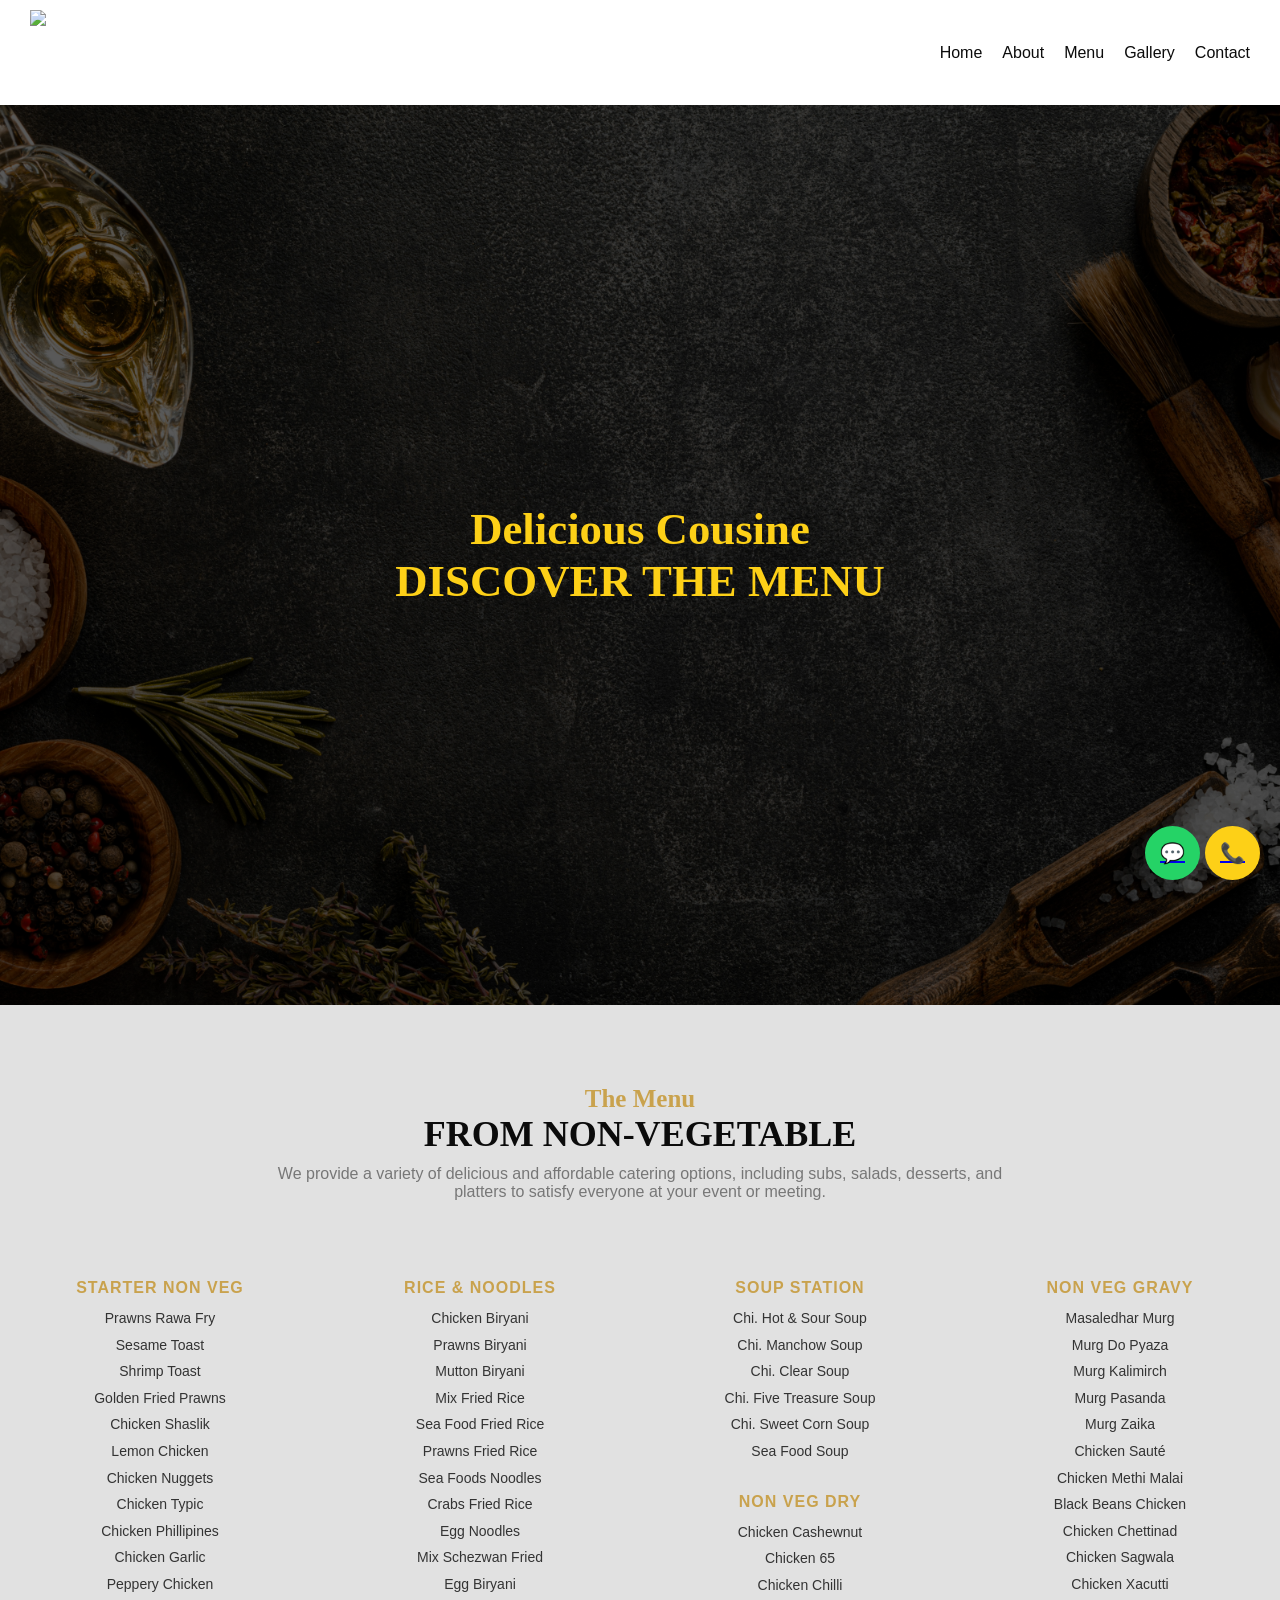
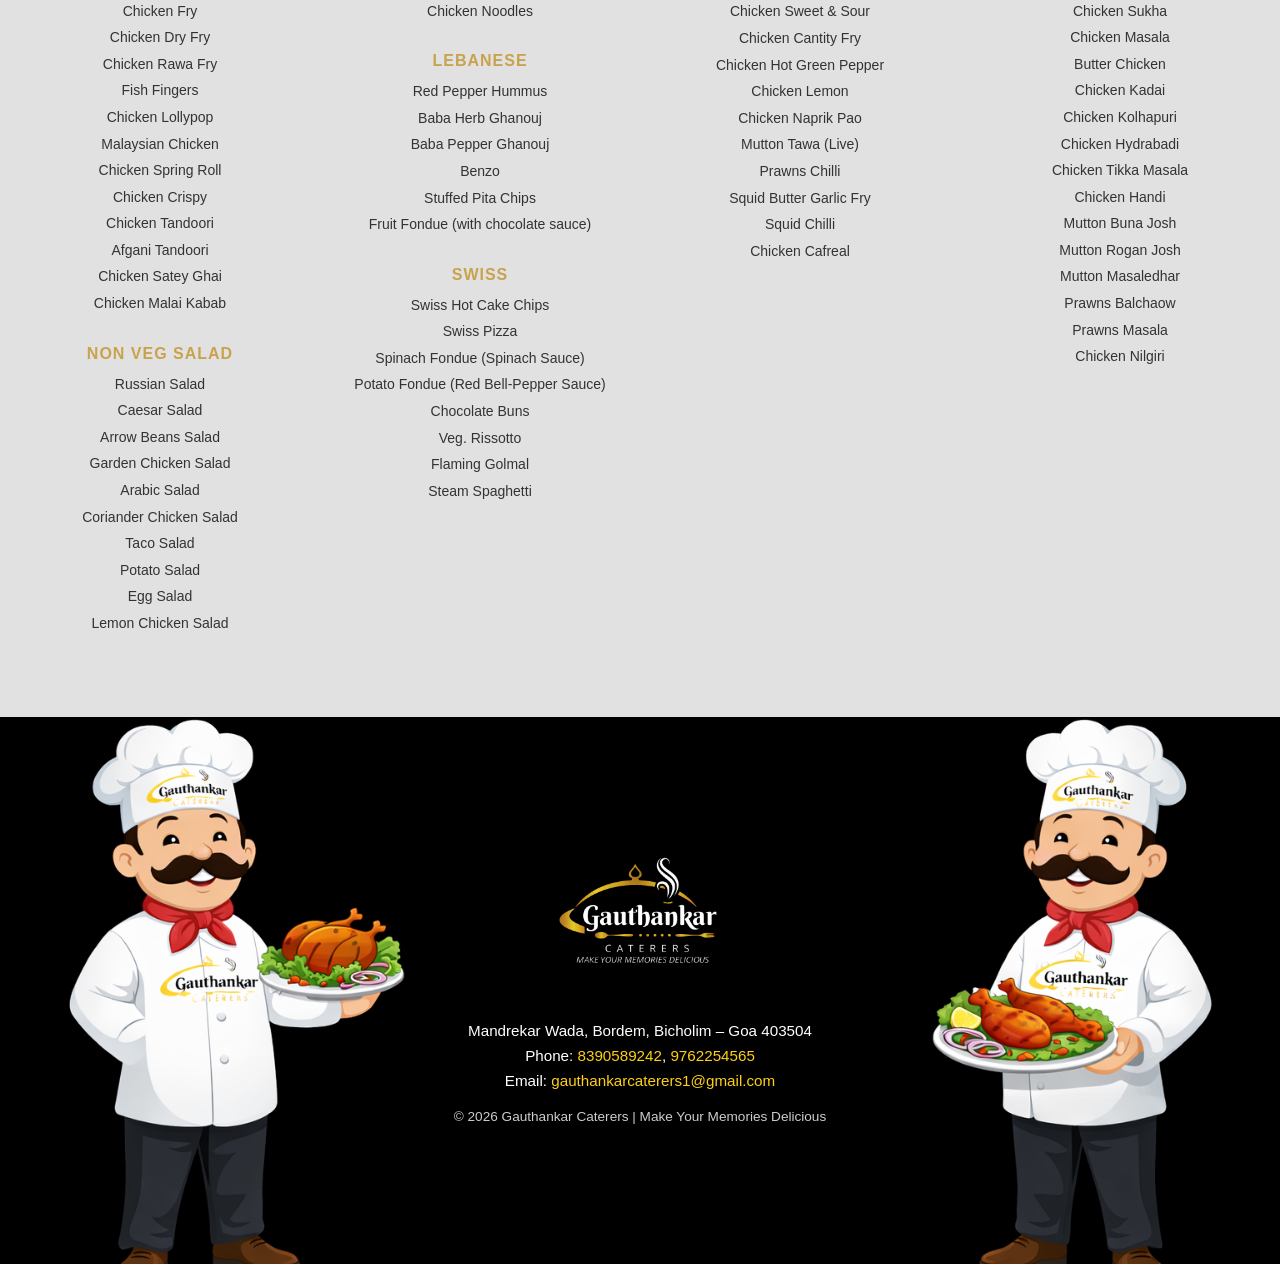
==== nonveg-menu.html @ 684260cb "Add files via upload" ====
<!DOCTYPE html>
<html lang="en">
<head>
  <meta charset="UTF-8">
  <title>Non-Veg Menu | Gauthankar Caterers</title>
  <link rel="stylesheet" href="style.css">
</head>
<body>

<header class="header">
  <img src="logo.png" class="logo" alt="Gauthankar Caterers Logo">
  <nav class="nav">
    <a href="index.html">Home</a>
    <a href="index.html">About</a>
    <div class="dropdown">
      <a href="#menu" class="dropbtn">Menu</a>
      <div class="dropdown-content">
        <a href="veg-menu.html">Veg Menu</a>
        <a href="nonveg-menu.html">Non-Veg Menu</a>
      </div>
    </div>
    <a href="index.html">Gallery</a>
    <a href="index.html">Contact</a>
  </nav>
</header>

<section id="home" class="hero">
  <div class="hero-content">
    <h1>Delicious Cousine<br>DISCOVER THE MENU</h1>
    <div class="hero-buttons">
    </div>
  </div>
</section>

  <section class="veg-menu">
  <h1>The Menu</h1>
  <h2 class="menu-title">FROM NON-VEGETABLE</h2>
  <p class="menu-subtitle">
    We provide a variety of delicious and affordable catering options, including subs, salads, 
    desserts, and platters to satisfy everyone at your event or meeting.
  </p>

  <div class="menu-grid">

    <!-- COLUMN 1 -->
    <div class="menu-column">
      <h3>STARTER NON VEG</h3>
      <ul>
        <li>Prawns Rawa Fry</li>
        <li>Sesame Toast</li>
        <li>Shrimp Toast</li>
        <li>Golden Fried Prawns</li>
        <li>Chicken Shaslik</li>
        <li>Lemon Chicken</li>
        <li>Chicken Nuggets</li>
        <li>Chicken Typic</li>
        <li>Chicken Phillipines</li>
        <li>Chicken Garlic</li>
        <li>Peppery Chicken</li>
        <li>Chicken Fry</li>
        <li>Chicken Dry Fry</li>
        <li>Chicken Rawa Fry</li>
        <li>Fish Fingers</li>
        <li>Chicken Lollypop</li>
        <li>Malaysian Chicken</li>
        <li>Chicken Spring Roll</li>
        <li>Chicken Crispy</li>
        <li>Chicken Tandoori</li>
        <li>Afgani Tandoori</li>
        <li>Chicken Satey Ghai</li>
        <li>Chicken Malai Kabab</li>
      </ul>

       <h3>NON VEG SALAD</h3>
      <ul>
        <li>Russian Salad</li>
        <li>Caesar Salad</li>
        <li>Arrow Beans Salad</li>
        <li>Garden Chicken Salad</li>
        <li>Arabic Salad</li>
        <li>Coriander Chicken Salad</li>
        <li>Taco Salad</li>
        <li>Potato Salad</li>
        <li>Egg Salad</li>
        <li>Lemon Chicken Salad</li>
      </ul>
    </div>

    <!-- COLUMN 2 -->
    <div class="menu-column">
      <h3>RICE & NOODLES</h3>
      <ul>
        <li>Chicken Biryani</li>
        <li>Prawns Biryani</li>
        <li>Mutton Biryani</li>
        <li>Mix Fried Rice</li>
        <li>Sea Food Fried Rice</li>
        <li>Prawns Fried Rice</li>
        <li>Sea Foods Noodles</li>
        <li>Crabs Fried Rice</li>
        <li>Egg Noodles</li>
        <li>Mix Schezwan Fried</li>
        <li>Egg Biryani</li>
        <li>Chicken Noodles</li>
      </ul>
      <h3>LEBANESE</h3>
      <ul>
        <li>Red Pepper Hummus</li>
        <li>Baba Herb Ghanouj</li>
        <li>Baba Pepper Ghanouj</li>
        <li>Benzo</li>
        <li>Stuffed Pita Chips</li>
        <li>Fruit Fondue (with chocolate sauce)</li>
      </ul>
      <h3>SWISS</h3>
      <ul>
        <li>Swiss Hot Cake Chips</li>
        <li>Swiss Pizza</li>
        <li>Spinach Fondue (Spinach Sauce)</li>
        <li>Potato Fondue (Red Bell-Pepper Sauce)</li>
        <li>Chocolate Buns</li>
        <li>Veg. Rissotto</li>
        <li>Flaming Golmal</li>
        <li>Steam Spaghetti</li>
      </ul>
    </div>

    <!-- COLUMN 3 -->
    <div class="menu-column">
      <h3>SOUP STATION</h3>
      <ul>
        <li>Chi. Hot & Sour Soup</li>
        <li>Chi. Manchow Soup</li>
        <li>Chi. Clear Soup</li>
        <li>Chi. Five Treasure Soup</li>
        <li>Chi. Sweet Corn Soup</li>
        <li>Sea Food Soup</li>
      </ul>
      <h3>NON VEG DRY</h3>
      <ul>
        <li>Chicken Cashewnut</li>
        <li>Chicken 65</li>
        <li>Chicken Chilli</li>
        <li>Chicken Sweet & Sour</li>
        <li>Chicken Cantity Fry</li>
        <li>Chicken Hot Green Pepper</li>
        <li>Chicken Lemon</li>
        <li>Chicken Naprik Pao</li>
        <li>Mutton Tawa (Live)</li>
        <li>Prawns Chilli</li>
        <li>Squid Butter Garlic Fry</li>
        <li>Squid Chilli</li>
        <li>Chicken Cafreal</li>
      </ul>
    </div>

    <!-- COLUMN 4 -->
    <div class="menu-column">
      <h3>NON VEG GRAVY</h3>
      <ul>
        <li>Masaledhar Murg</li>
        <li>Murg Do Pyaza</li>
        <li>Murg Kalimirch</li>
        <li>Murg Pasanda</li>
        <li>Murg Zaika</li>
        <li>Chicken Sauté</li>
        <li>Chicken Methi Malai</li>
        <li>Black Beans Chicken</li>
        <li>Chicken Chettinad</li>
        <li>Chicken Sagwala</li>
        <li>Chicken Xacutti</li>
        <li>Chicken Sukha</li>
        <li>Chicken Masala</li>
        <li>Butter Chicken</li>
        <li>Chicken Kadai</li>
        <li>Chicken Kolhapuri</li>
        <li>Chicken Hydrabadi</li>
        <li>Chicken Tikka Masala</li>
        <li>Chicken Handi</li>
        <li>Mutton Buna Josh</li>
        <li>Mutton Rogan Josh</li>
        <li>Mutton Masaledhar</li>
        <li>Prawns Balchaow</li>
        <li>Prawns Masala</li>
        <li>Chicken Nilgiri</li>
      </ul>
    </div>

  </div>
</section>

<footer class="footer">
  <div class="footer-overlay">
    <img src="GCW Logo.png" alt="Gauthankar Caterers Logo" class="footer-logo">

    <p class="footer-text">
      Mandrekar Wada, Bordem, Bicholim – Goa 403504
    </p>

    <p class="footer-text">
      Phone: <a href="tel:8390589242">8390589242</a>, 
      <a href="tel:9762254565">9762254565</a>
    </p>

    <p class="footer-text">
      Email: 
      <a href="mailto:gauthankarcaterers1@gmail.com">
        gauthankarcaterers1@gmail.com
      </a>
    </p>

    <p class="footer-copy">
      © 2026 Gauthankar Caterers | Make Your Memories Delicious
    </p>
  </div>
</footer>

<a href="tel:+919762254565" class="call-btn">📞</a>
<a href="https://wa.me/918390589242" class="whatsapp-btn">💬</a>

<script src="script.js"></script>
</body>
</html>
---- style.css ----
:root {
  --gold: #FDD017;
  --black: #0b0b0b;
  --white: #ffffff;
}

* { margin:0; padding:0; box-sizing:border-box; }

body {
  font-family: 'Georgia', sans-serif;
  background: var(--black);
  color: var(--white);
}

h1, h2 {
  font-family: 'Playfair Display', serif;
}

.header {
  position: sticky;
  top: 0;
  background: var(--white);
  display: flex;
  align-items: center;
  justify-content: space-between;
  padding: 10px 30px;
  z-index: 10;
}

.header a 
{ 
  color: var(--black); 
  margin-left: 20px; 
  text-decoration: none; 
  font-weight: 500; 
}

.logo {
  height: 85px;
}

/* Tablet */
@media (max-width: 768px) {
  .logo {
    height: 60px;
  }
}

/* Mobile */
@media (max-width: 400px) {
  .logo {
    height: 48px;
  }
}


.nav {
  display: flex;
  align-items: center;
}

.nav a:hover{
color: var(--gold);
}

.dropdown {
  position: relative;
}

.dropbtn {
  cursor: pointer;
}

.dropdown-content {
  display: none;
  position: absolute;
  background: var(--white);
  min-width: 180px;
  top: 100%;
  margin-top: 6px;
  box-shadow: 0 10px 25px rgba(0,0,0,0.15);
  border-radius: 8px;
  z-index: 10;
}

.dropdown-content a {
  display: block;
  padding: 12px 15px;
  color: var(--black);
  text-decoration: none;
}

.dropdown-content a:hover {
  background: var(--gold);
  color: var(--black);
}

/* keeps dropdown open */
.dropdown:hover .dropdown-content,
.dropdown-content:hover {
  display: block;
}




.hero {
  min-height: 100vh;
  background: linear-gradient(rgba(0,0,0,0.65), rgba(0,0,0,0.65)),
  url('hero.jpg') center/cover no-repeat;
  display: flex;
  justify-content: center; 
  align-items: center;      
  padding: 40px;
}

.hero-content {
  text-align: center;
  max-width: 800px; 
}


.hero h1 {
  font-size: 2.8rem;
  color: var(--gold);
  text-align: center;
}

@media (max-width: 480px) {
  .hero h1 {
    font-size: 1.7rem;
  }

  .hero-content {
    padding: 0 15px;
  }
}

/* ===== HERO RESPONSIVE FIX ===== */

/* Tablet */
@media (max-width: 1024px) {
  .hero {
    min-height: 70vh;                 /* prevent tall hero */
    background-position: center center; /* better image framing */
    padding: 30px 20px;
  }
}

/* Mobile */
@media (max-width: 400px) {
  .hero {
    min-height: 60vh;                 /* fit mobile screen */
    background-position: center center; /* keeps subject visible */
    padding: 25px 15px;
  }
}



.section {
  padding: 60px 30px;
}

.about-section {
  background: var(--white);
  color: var(--black);
}

.about-container {
  max-width: 1200px;
  margin: auto;
  display: grid;
  grid-template-columns: 1fr 1fr;
  gap: 40px;
  align-items: center;
}

.about-image img {
  width: 100%;
  box-shadow: 0 15px 40px rgba(0,0,0,0.15);
}

.about-content h2 {
  color: var(--gold);
  margin-bottom: 20px;
  font-size: 2.2rem;
}

.about-content p {
  line-height: 1.8;
  margin-bottom: 15px;
  font-size: 1rem;
}

/* Mobile Responsive */
@media (max-width: 768px) {
  .about-container {
    grid-template-columns: 1fr;
  }
}


.gallery-grid {
  display: grid;
  width: 100%;
  height: 60%;
  grid-template-columns: repeat(auto-fit, minmax(320px, 1fr)); /*  bigger images */
  gap: 10px;
}

.gallery h2{
  font-family: 'Playfair Display', serif;
  font-size: 2.2rem;
  margin-bottom: 10px;
  color: var(--gold);
}

.gallery-grid img {
  width: 100%;
  height: auto-fit;                 /* keep natural ratio */
  border-radius: 16px;
  display: block;
  transition: transform 0.5s ease, box-shadow 0.5s ease;
  cursor: pointer;
}

/* Zoom-in effect on hover */
.gallery-grid img:hover {
  transform: scale(1.12);       /* noticeable zoom */
  box-shadow: 0 20px 45px rgba(0, 0, 0, 0.35);
  z-index: 2;
}



.contact form {
  display: grid;
  gap: 15px;
}

input, textarea {
  padding: 12px;
  border-radius: 6px;
  border: none;
}

.footer {
  background: url('FooterImg.png') center/cover no-repeat;
  position: relative;
  padding: 80px 20px;
}

.footer-overlay 
{ 
  max-width: 100%; 
  max-height: 100%; 
  margin: auto;
  padding: 60px 20px; 
  text-align: center; 
}


.footer-logo {
  max-width: 200px;
  margin-bottom: 20px;
}

.footer-text {
  color: var(--white);
  margin: 8px 0;
  font-size: 0.95rem;
}

.footer-text a {
  color: var(--gold);
  text-decoration: none;
}

.footer-copy {
  margin-top: 20px;
  font-size: 0.85rem;
  color: #ccc;
}

/* Mobile friendly */
@media (max-width: 400px) {
  .footer-logo {
    max-width: 160px;
  }

}

/* Tablet */
@media (max-width: 1024px) {
  .footer {
    min-height: 50vh;
    padding: 60px 20px;
    background-position: center top;
  }
}

/* Mobile */
@media (max-width: 768px) {
  .footer {
    min-height: 100vh;              /* full screen footer on mobile */
    padding: 50px 15px;
    background-position: center top;
  }
}

.call-btn, .whatsapp-btn {
  position: fixed;
  bottom: 20px;
  padding: 15px;
  border-radius: 50%;
  font-size: 20px;
}

.call-btn {
  right: 20px;
  background: var(--gold);
}

.whatsapp-btn {
  right: 80px;
  background: #25D366;
}

.contact {
  background: var(--white);
  color: var(--black);
}

.contact-container {
  max-width: 1200px;
  margin: auto;
  display: grid;
  grid-template-columns: 1fr 1fr;
  gap: 40px;
  align-items: center;
}

.contact-left h2 {
  color: var(--gold);
  margin-bottom: 20px;
}

.contact-form {
  display: grid;
  gap: 15px;
}

.contact-form input,
.contact-form textarea {
  padding: 14px;
  border-radius: 8px;
  border: 1px solid #ddd;
  font-family: 'Poppins', sans-serif;
}

.contact-form textarea {
  min-height: 120px;
  resize: none;
}

.contact-right img {
  width: 100%;
  box-shadow: 0 20px 50px rgba(0,0,0,0.15);
}

/* Mobile Responsive */
@media (max-width: 768px) {
  .contact-container {
    grid-template-columns: 1fr;
  }

  .contact-right {
    order: -1; /* Image on top for mobile */
  }
}

.btn.gold {
  background: var(--gold);
  color: #000;
  padding: 16px 40px;          /*  taller button */
  font-size: 1rem;
  font-weight: 500;
  border-radius: 10px;
  border: none;
  cursor: pointer;
  transition: all 0.3s ease;
}

/* Hover effect */
.btn.gold:hover {
  background: #b8923d;         /* slightly darker gold */
  transform: translateY(-2px);
  box-shadow: 0 10px 25px rgba(0, 0, 0, 0.25);
}


.map-section {
  background: var(--black);
  color: var(--white);
}

.map-wrapper {
  max-width: 1200px;
  margin: auto;
  display: grid;
  grid-template-columns: 1fr 1.2fr;
  gap: 40px;
  align-items: center;
}

.map-details h2 {
  color: var(--gold);
  margin-bottom: 15px;
}

.map-details h3 {
  margin-top: 25px;
  margin-bottom: 10px;
  font-size: 1.1rem;
}

.map-address,
.map-hours {
  font-size: 1rem;
  line-height: 1.7;
  font-size: 18px;
}

.map-container {
  overflow: hidden;
  box-shadow: 0 20px 40px rgba(0,0,0,0.15);
}

.map-container iframe {
  width: 100%;
  height: 420px;
  border: 0;
}

/* Mobile Responsive */
@media (max-width: 768px) {
  .map-wrapper {
    grid-template-columns: 1fr;
  }

  .map-container iframe {
    height: 300px;
  }
}

.approach {
  background: var(--white);
  color: var(--black);
}

.approach-container {
  max-width: 1200px;
  margin: auto;
  display: grid;
  grid-template-columns: 1fr 1fr;
  gap: 40px;
  align-items: center;
}

.approach-content h2 {
  color: var(--gold);
  margin-bottom: 10px;
}

.approach-content h3 {
  margin-bottom: 15px;
  font-weight: 600;
}

.approach-content p {
  line-height: 1.8;
  margin-bottom: 15px;
}

.approach-image img {
  width: 100%;
 /* box-shadow: 0 20px 45px rgba(0, 0, 0, 0.15);*/
}

/* Mobile Responsive */
@media (max-width: 768px) {
  .approach-container {
    grid-template-columns: 1fr;
  }

  .approach-image {
    order: -1; /* image on top for mobile */
  }
}

/*.veg-menu {
  margin: auto;
  padding: 80px 20px;
  text-align: center;
  background: var(--white);
} */

.veg-menu {
  background: url('menuBg.jpg') center / cover no-repeat;
  padding: 80px 20px;
  text-align: center;
  position: relative;
}

/* Optional soft white overlay for readability */
.veg-menu::before {
  content: "";
  position: absolute;
  inset: 0;
  background: rgba(255, 255, 255, 0.88);
  z-index: 0;
}

/* Keep content above overlay */
.veg-menu > * {
  position: relative;
  z-index: 1;
}



.veg-menu h1 {
  color: #c9a24d;
  font-size: 25px;
}

.menu-title {
  font-family: 'Playfair Display', serif;
  font-size: 36px;
  margin-bottom: 10px;
  color: var(--black);
}

.menu-subtitle {
  font-size: 16px;
  max-width: 750px;
  margin: 0 auto 50px;
  color: #777;
}

.menu-grid {
  display: grid;
  grid-template-columns: repeat(4, 1fr);
  gap: 40px;
  text-align: center;
}

.menu-column h3 {
  font-size: 16px;
  color: #c9a24d;
  letter-spacing: 1px;
  margin: 28px 0 8px;
  text-transform: uppercase;
}

.menu-column ul {
  list-style: none;
  padding: 0;
  margin: 0;
}

.menu-column li {
  font-size: 14px;
  line-height: 1.9;
  color: #333;
}

/* MOBILE */
@media (max-width: 768px) {
  .menu-grid {
    grid-template-columns: 1fr;
  }
}

.special-day {
  min-height: 70vh;
  background: url('celeb.jpg') center/cover no-repeat;
  position: relative;
  display: flex;
  align-items: center;
  justify-content: center;
}

.special-overlay {
  background: rgba(0, 0, 0, 0.55);
  width: 100%;
  height: 100%;
  text-align: center;

  display: flex;
  flex-direction: column;
  justify-content: center;
  align-items: center;
}

.special-tagline {
  color: var(--gold);
  font-size: 22px;
  margin-bottom: 10px;
  letter-spacing: 1px;
}

.special-day h2 {
  color: var(--white);
  font-family: 'Playfair Display', serif;
  font-size: 2.8rem;
  letter-spacing: 1px;
}

/* Mobile responsive */
@media (max-width: 768px) {
  .special-day h2 {
    font-size: 2rem;
    padding: 0 15px;
  }

  .special-tagline {
    font-size: 1rem;
  }
}

.catering-for {
  background: var(--white);
  text-align: center;
}

.section-title {
  font-family: 'Playfair Display', serif;
  font-size: 2.2rem;
  margin-bottom: 50px;
  color: var(--gold);
}

.catering-grid {
  max-width: 1200px;
  margin: auto;
  display: grid;
  grid-template-columns: repeat(auto-fit, minmax(280px, 1fr));
  gap: 40px;
}

/* Card */
.catering-card {
  background: #fff;
  padding: 20px;
  border-radius: 16px;
  box-shadow: 0 20px 40px rgba(0,0,0,0.1);
  transition: transform 0.4s ease;
}

.catering-card:hover {
  transform: translateY(-8px);
}

/* Square Image */
.catering-img {
  width: 100%;
  aspect-ratio: 1 / 1;   /*  Makes image square */
  overflow: hidden;
  border-radius: 12px;
  margin-bottom: 20px;
}

.catering-img img {
  width: 100%;
  height: 100%;
  object-fit: cover;    /* Keeps image proportional */
  transition: transform 0.5s ease;
}

.catering-card:hover .catering-img img {
  transform: scale(1.1);
}

.catering-card h3 {
  font-family: 'Playfair Display', serif;
  color: var(--black);
  margin-bottom: 10px;
}

.catering-card p {
  font-size: 0.95rem;
  line-height: 1.7;
  color: #444;
}

/* Mobile */
@media (max-width: 768px) {
  .section-title {
    font-size: 1.8rem;
  }
}

/* ===== FOOTER MOBILE IMAGE FIX ===== */
@media (max-width: 768px) {

  .footer {
    background-size: auto;      /* show full image */
    background-position: center;
    background-repeat: no-repeat;    
  }

  .footer-overlay {
    background: rgba(0,0,0,0.55);  /* readability */
    padding: 80px 20px;
  }
}

/* ===== FROM THE MENU SECTION TITLE ===== */
.exq-cusine {
  min-height: 70vh;
  background: url('Exq.jpg') center/cover no-repeat;
  position: relative; /* REQUIRED for overlay */
  display: flex;
  align-items: center;
  justify-content: center;
}

/* FULL OVERLAY */
.exq-overlay {
  position: absolute;
  inset: 0; /* top:0; right:0; bottom:0; left:0 */
  background: rgba(0, 0, 0, 0.55);

  display: flex;
  flex-direction: column;
  justify-content: center;
  align-items: center;

  text-align: center;
}


.exq-tagline {
  color: var(--gold);
  font-size: 22px;
  margin-bottom: 10px;
  letter-spacing: 1px;
}

.exq-cusine h2 {
  color: var(--white);
  font-family: 'Playfair Display', serif;
  font-size: 2.8rem;
  letter-spacing: 1px;
}

/* Mobile responsive */
@media (max-width: 768px) {
  .exq-cusine h2 {
    font-size: 2rem;
    padding: 0 15px;
  }

  .exq-tagline {
    font-size: 1rem;
  }
}



/* ===== FROM THE MENU SECTION ===== */
.menu-highlight {
  background: var(--white);
  color: var(--black);
}

.menu-highlight-container {
  max-width: 1200px;
  margin: auto;
  display: grid;
  grid-template-columns: 1fr 1.2fr;
  gap: 50px;
  align-items: center;
}

/* LEFT SIDE */
.menu-left h2 {
  font-family: 'Playfair Display', serif;
  font-size: 2.4rem;
  margin-bottom: 30px;
}

.menu-item {
  display: flex;
  gap: 18px;
  margin-bottom: 25px;
}

.menu-item img {
  width: 80px;
  height: 80px;
  border-radius: 50%;
  object-fit: cover;
}

.menu-item h3 {
  color: var(--gold);
  margin-bottom: 6px;
  font-size: 1.1rem;
}

.menu-item p {
  font-size: 0.95rem;
  line-height: 1.6;
}

/* RIGHT SIDE IMAGE GRID */
.menu-right {
  display: grid;
  grid-template-columns: repeat(2, 1fr);
  gap: 8px;
}

.menu-right img {
  width: 98%;
  height: 98%;
  object-fit: cover;
  transition: transform 0.5s ease, box-shadow 0.5s ease;
  cursor: pointer;
}

/* Zoom effect */
.menu-right img:hover {
  /*transform: scale(1.12);*/
  transform: scale(1.12) translateY(-4px);
  box-shadow: 0 20px 45px rgba(0, 0, 0, 0.35);
  z-index: 2;
}


/* ===== RESPONSIVE ===== */
@media (max-width: 768px) {

  .menu-highlight-container {
    grid-template-columns: 1fr;
  }

  .menu-left {
    text-align: center;
  }

  .menu-item {
    justify-content: center;
    text-align: left;
  }

  .menu-right {
    grid-template-columns: 1fr 1fr;
  }
}

@media (max-width: 768px) {
  .menu-right img:active,
  .menu-right img:focus-visible {
    transform: scale(1.12) translateY(-4px);
    box-shadow: 0 20px 45px rgba(0, 0, 0, 0.35);
    z-index: 2;
  }
}

@media (max-width: 480px) {

  .menu-item {
    flex-direction: column;
    align-items: center;
    text-align: center;
  }

  .menu-item img {
    width: 70px;
    height: 70px;
  }

  .menu-right {
    grid-template-columns: 1fr;
  }
}
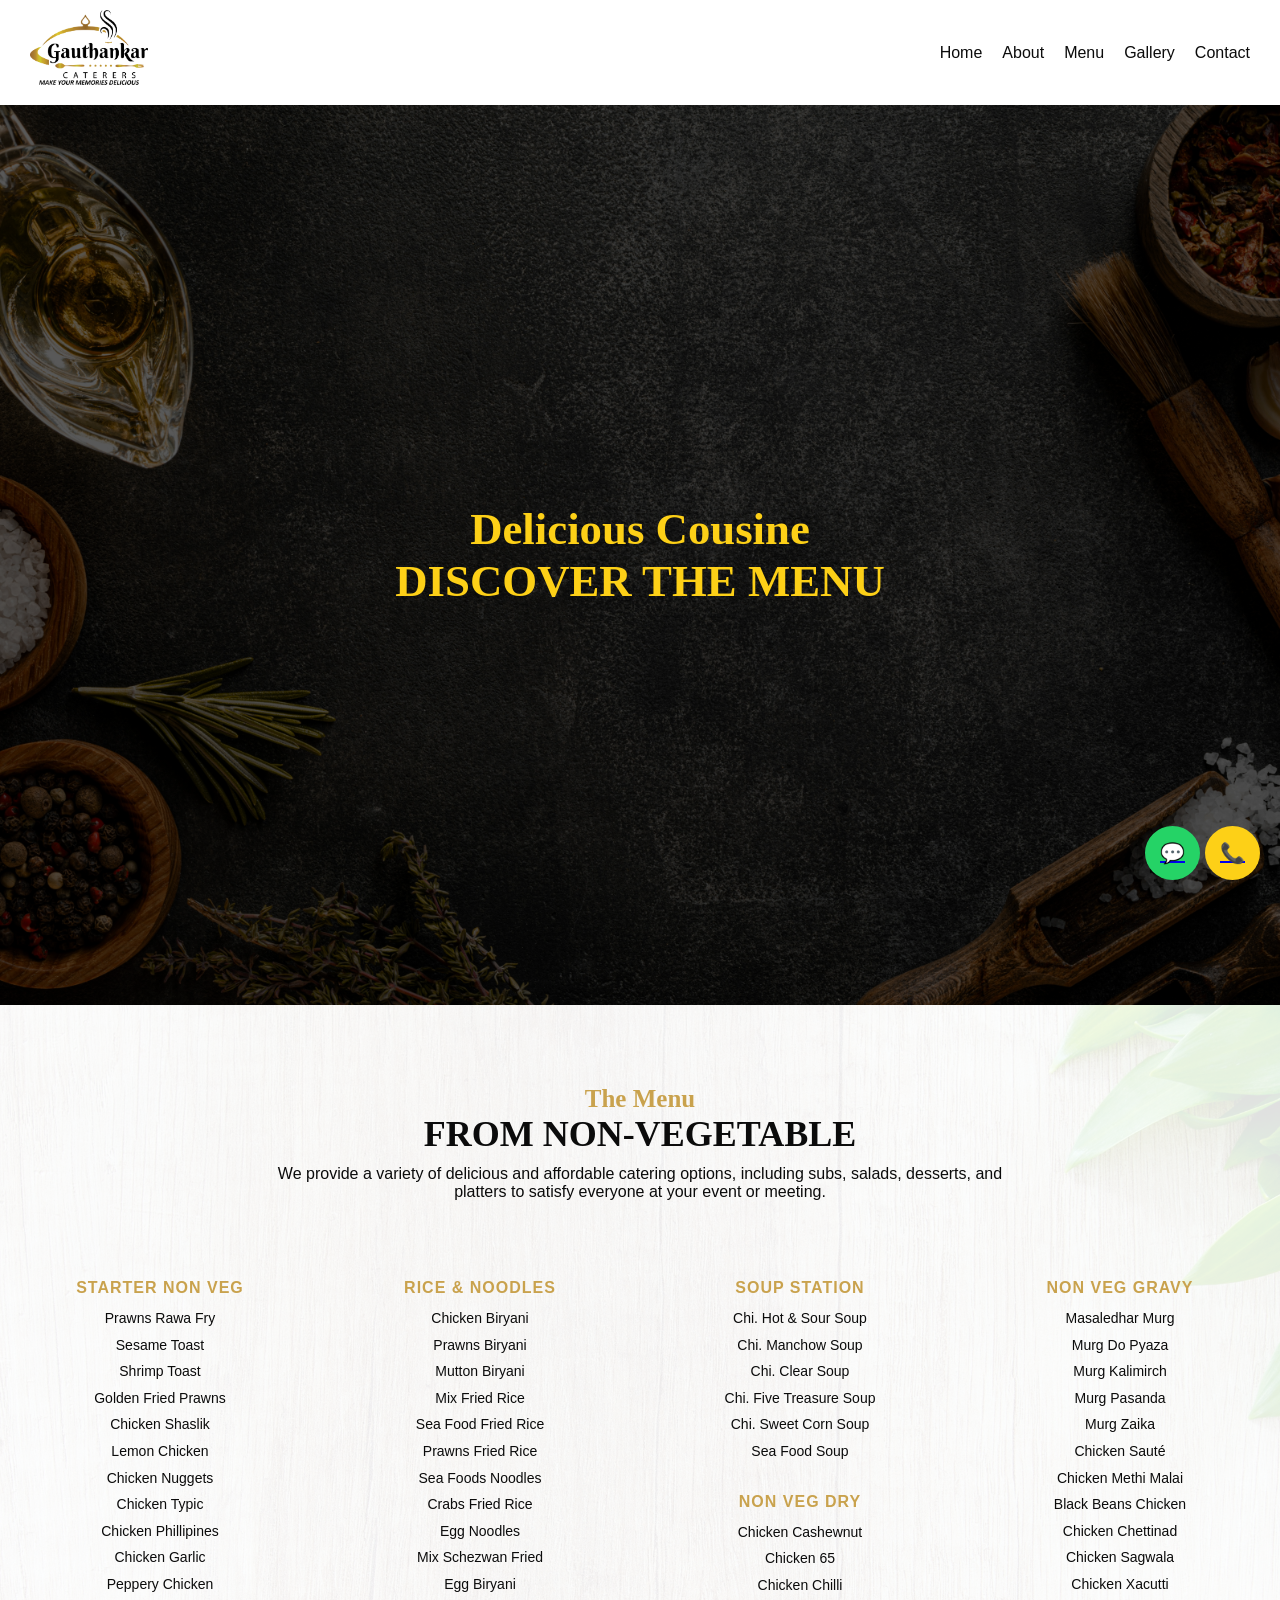
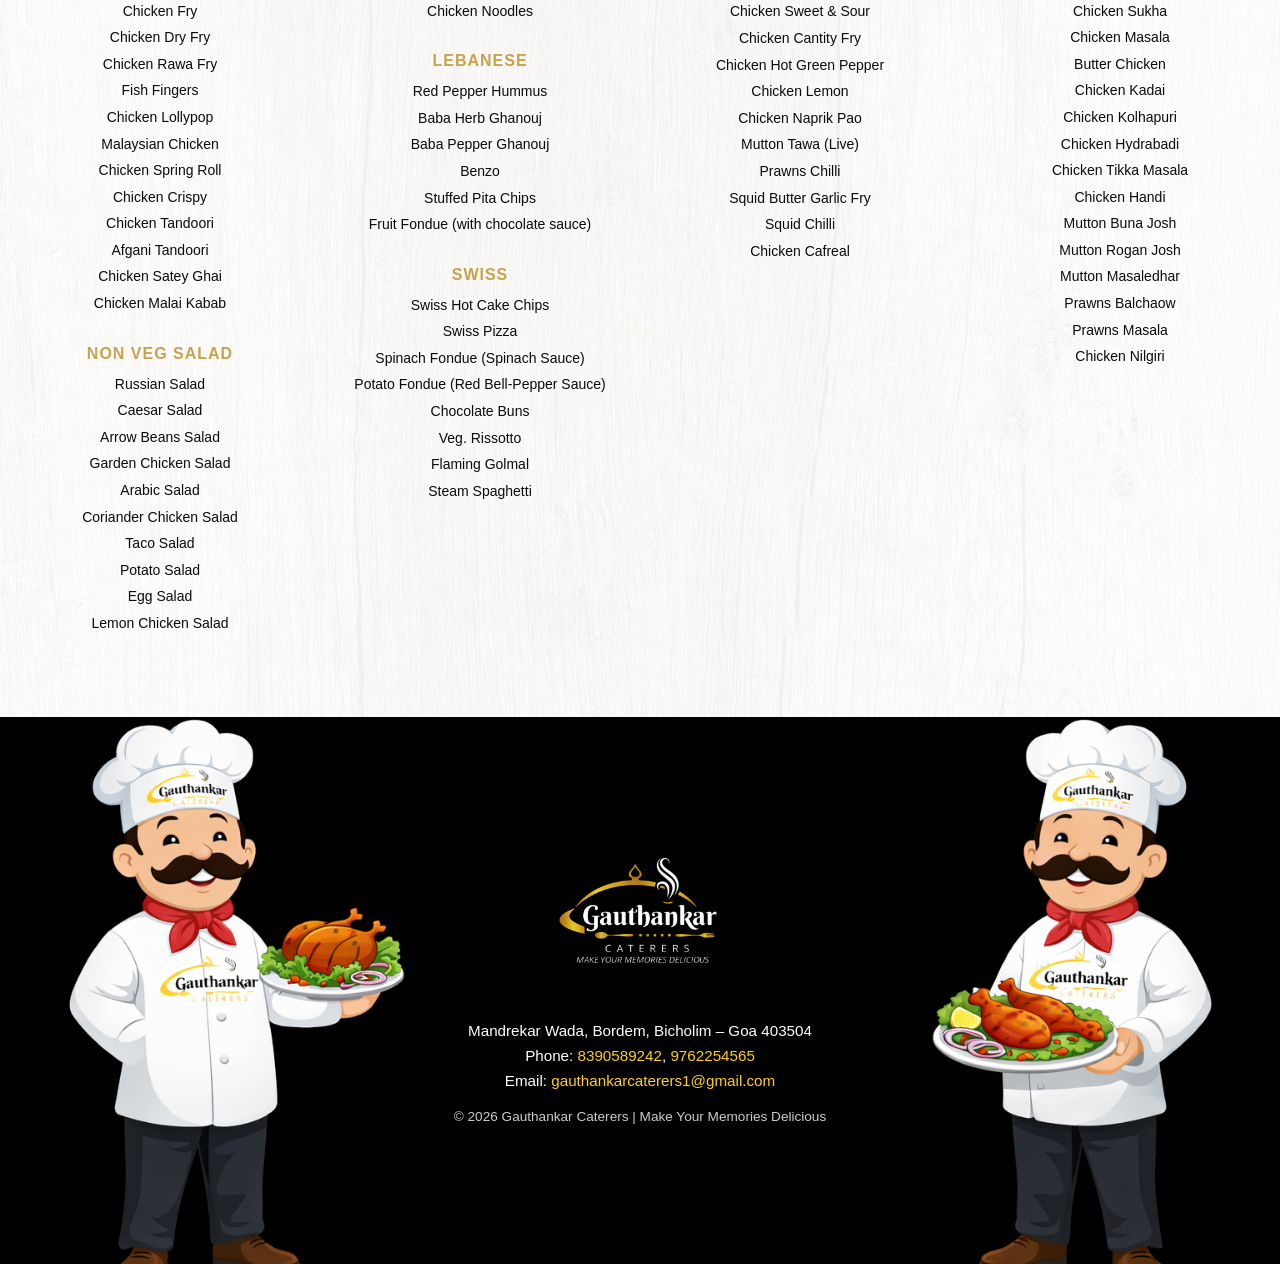
==== commit 49dd5603: "Update nonveg-menu.html" ====
--- a/nonveg-menu.html
+++ b/nonveg-menu.html
@@ -4,6 +4,7 @@
   <meta charset="UTF-8">
   <title>Non-Veg Menu | Gauthankar Caterers</title>
   <link rel="stylesheet" href="style.css">
+  <meta name="google-site-verification" content="mQ5sDtJQaBre57Ltb24B7O1OyHhv4TNaFrxJ56N2Erw" />
 </head>
 <body>
 
--- a/style.css
+++ b/style.css
@@ -304,11 +304,19 @@
 /* Mobile */
 @media (max-width: 768px) {
   .footer {
-    min-height: 100vh;              /* full screen footer on mobile */
-    padding: 50px 15px;
+    min-height: auto;              /* full screen footer on mobile */
+    padding: 40px 15px;
     background-position: center top;
-  }
-}
+    background-size: auto;      /* show full image */
+    background-position: center;
+    background-repeat: no-repeat;
+  }
+  .footer-overlay {
+    background: rgba(0,0,0,0.55);  /* readability */
+    padding: 80px 20px;
+  }
+}
+
 
 .call-btn, .whatsapp-btn {
   position: fixed;
@@ -547,7 +555,7 @@
   font-size: 16px;
   max-width: 750px;
   margin: 0 auto 50px;
-  color: #777;
+  color: var(--black);
 }
 
 .menu-grid {
@@ -574,7 +582,7 @@
 .menu-column li {
   font-size: 14px;
   line-height: 1.9;
-  color: #333;
+  color: var(--black);
 }
 
 /* MOBILE */
@@ -703,21 +711,6 @@
   }
 }
 
-/* ===== FOOTER MOBILE IMAGE FIX ===== */
-@media (max-width: 768px) {
-
-  .footer {
-    background-size: auto;      /* show full image */
-    background-position: center;
-    background-repeat: no-repeat;    
-  }
-
-  .footer-overlay {
-    background: rgba(0,0,0,0.55);  /* readability */
-    padding: 80px 20px;
-  }
-}
-
 /* ===== FROM THE MENU SECTION TITLE ===== */
 .exq-cusine {
   min-height: 70vh;
